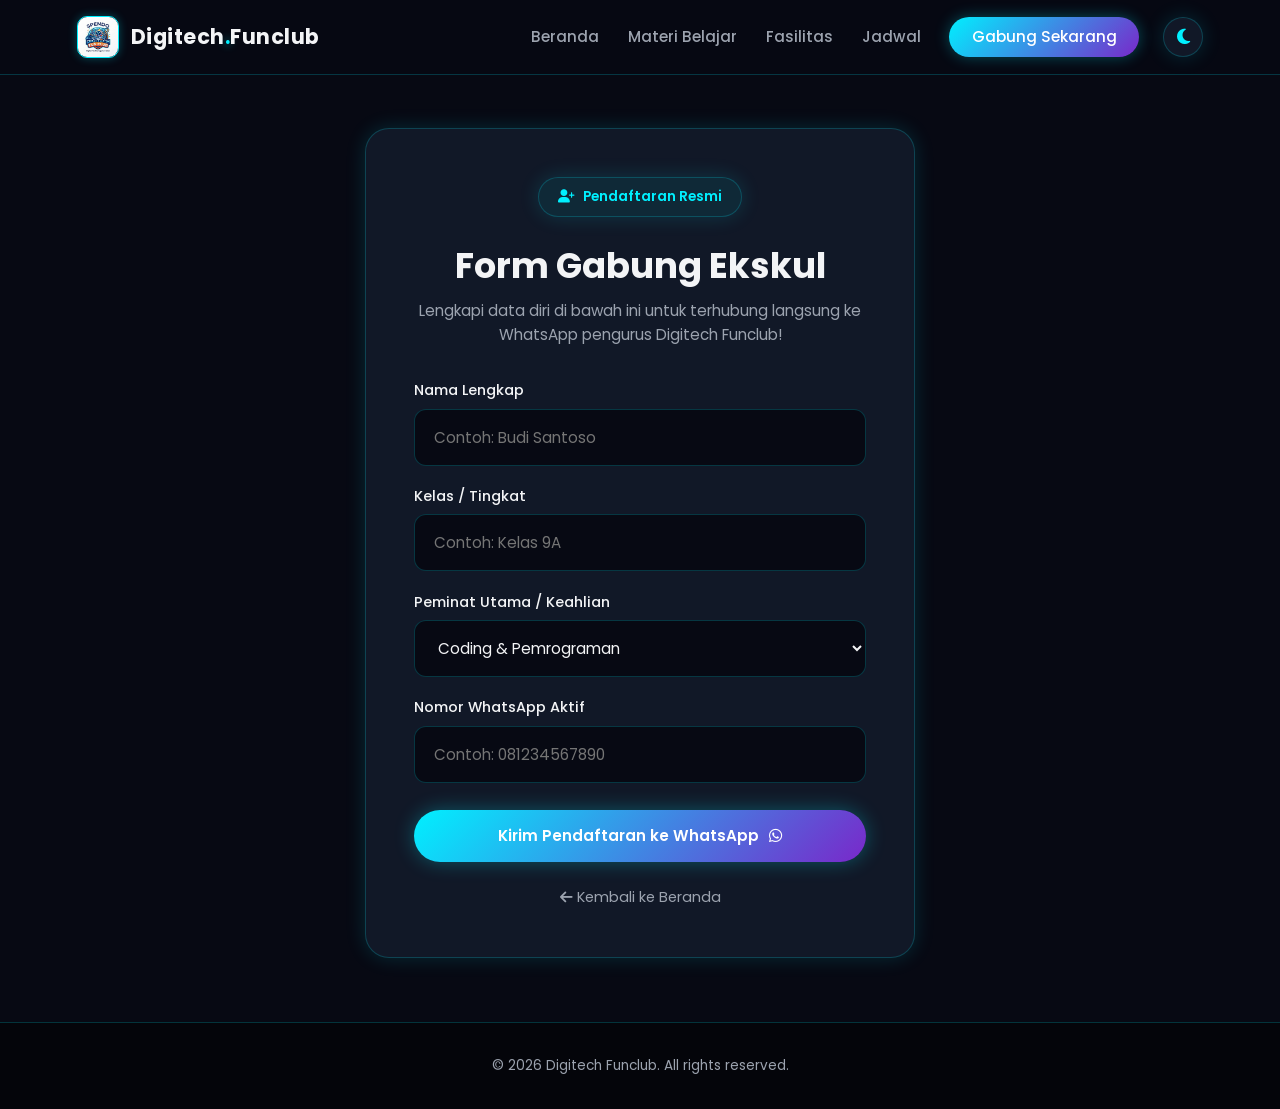
==== daftar.html @ df9266d0 "Create daftar.html" ====
<!DOCTYPE html>
<html lang="id">
<head>
    <meta charset="UTF-8">
    <meta name="viewport" content="width=device-width, initial-scale=1.0">
    <title>Pendaftaran - Digitech Funclub</title>

    <!-- Favicon -->
    <link rel="icon" type="image/jpeg" href="logo.jpg">

    <!-- Google Fonts & Font Awesome -->
    <link href="https://fonts.googleapis.com/css2?family=Poppins:wght@300;400;600;700&display=swap" rel="stylesheet">
    <link rel="stylesheet" href="https://cdnjs.cloudflare.com/ajax/libs/font-awesome/6.4.0/css/all.min.css">

    <style>
        /* Reset & Variabel */
        * {
            margin: 0;
            padding: 0;
            box-sizing: border-box;
            font-family: 'Poppins', sans-serif;
            scroll-behavior: smooth;
        }

        /* Tema Cyber Dark (Default) */
        body.theme-dark {
            --bg-deep: #070913;
            --bg-card: #111827;
            --bg-navbar: rgba(7, 9, 19, 0.9);
            --primary: #00f0ff;
            --secondary: #7928ca;
            --accent: #ff007f;
            --text-main: #f3f4f6;
            --text-muted: #9ca3af;
            --border-cyber: rgba(0, 240, 255, 0.2);
            --glow-cyber: 0 0 20px rgba(0, 240, 255, 0.15);
            --input-bg: #070913;
            --footer-bg: #04050a;
        }

        /* Tema Cyber Light */
        body.theme-light {
            --bg-deep: #f0f4f8;
            --bg-card: #ffffff;
            --bg-navbar: rgba(240, 244, 248, 0.95);
            --primary: #0077ff;
            --secondary: #7928ca;
            --accent: #ff007f;
            --text-main: #0f172a;
            --text-muted: #64748b;
            --border-cyber: rgba(0, 119, 255, 0.25);
            --glow-cyber: 0 4px 20px rgba(0, 119, 255, 0.12);
            --input-bg: #f8fafc;
            --footer-bg: #e2e8f0;
        }

        body {
            background-color: var(--bg-deep);
            color: var(--text-main);
            line-height: 1.6;
            transition: background-color 0.4s ease, color 0.4s ease;
        }

        /* Header & Navbar */
        .navbar {
            display: flex;
            justify-content: space-between;
            align-items: center;
            padding: 1rem 6%;
            background-color: var(--bg-navbar);
            position: fixed;
            top: 0;
            width: 100%;
            z-index: 1000;
            backdrop-filter: blur(12px);
            border-bottom: 1px solid var(--border-cyber);
            gap: 1.5rem;
        }

        .logo-container {
            display: flex;
            align-items: center;
            gap: 12px;
            flex-shrink: 0;
            text-decoration: none;
        }

        .logo-container img {
            width: 42px;
            height: 42px;
            object-fit: cover;
            border-radius: 10px;
            border: 1px solid var(--primary);
            box-shadow: 0 0 10px rgba(0, 240, 255, 0.3);
        }

        .brand-name {
            font-size: 1.3rem;
            font-weight: 700;
            letter-spacing: 0.5px;
            color: var(--text-main);
            white-space: nowrap;
        }

        .neon-dot {
            color: var(--primary);
            text-shadow: 0 0 8px var(--primary);
        }

        .nav-links {
            display: flex;
            align-items: center;
            gap: 1.8rem;
            margin-left: auto;
        }

        .nav-links a {
            color: var(--text-muted);
            text-decoration: none;
            font-weight: 500;
            font-size: 0.95rem;
            transition: 0.3s;
            white-space: nowrap;
        }

        .nav-links a:hover {
            color: var(--primary);
        }

        .nav-links .nav-btn {
            background: linear-gradient(135deg, var(--primary), var(--secondary));
            color: #fff;
            padding: 0.5rem 1.4rem;
            border-radius: 25px;
            box-shadow: 0 0 15px rgba(0, 240, 255, 0.3);
        }

        /* Tombol Switch Tema */
        .theme-toggle {
            width: 40px;
            height: 40px;
            border-radius: 50%;
            background-color: var(--bg-card);
            border: 1px solid var(--border-cyber);
            color: var(--primary);
            display: flex;
            justify-content: center;
            align-items: center;
            cursor: pointer;
            font-size: 1.1rem;
            transition: 0.3s;
            box-shadow: var(--glow-cyber);
            flex-shrink: 0;
        }

        .theme-toggle:hover {
            transform: scale(1.1);
            border-color: var(--primary);
        }

        .menu-toggle {
            display: none;
            font-size: 1.5rem;
            color: var(--primary);
            cursor: pointer;
        }

        /* Form Pendaftaran Section */
        .form-page-section {
            min-height: 90vh;
            display: flex;
            justify-content: center;
            align-items: center;
            padding: 8rem 1rem 4rem;
        }

        .kontak-container {
            width: 100%;
            max-width: 550px;
            background-color: var(--bg-card);
            padding: 3rem;
            border-radius: 24px;
            border: 1px solid var(--border-cyber);
            box-shadow: var(--glow-cyber);
            text-align: center;
        }

        .sub-badge {
            display: inline-flex;
            align-items: center;
            gap: 8px;
            background-color: rgba(0, 240, 255, 0.08);
            color: var(--primary);
            padding: 0.5rem 1.2rem;
            border-radius: 25px;
            font-size: 0.85rem;
            font-weight: 600;
            border: 1px solid var(--border-cyber);
            box-shadow: var(--glow-cyber);
            margin-bottom: 1rem;
        }

        .kontak-container h2 {
            font-size: 2.2rem;
            margin: 0.3rem 0;
            font-weight: 700;
        }

        .kontak-container p {
            color: var(--text-muted);
            margin-bottom: 2rem;
            font-size: 0.95rem;
        }

        .join-form {
            display: flex;
            flex-direction: column;
            gap: 1.2rem;
            text-align: left;
        }

        .form-group label {
            display: block;
            font-size: 0.9rem;
            font-weight: 500;
            margin-bottom: 0.4rem;
            color: var(--text-main);
        }

        .form-group input, .form-group select {
            width: 100%;
            padding: 1rem 1.2rem;
            border-radius: 12px;
            border: 1px solid var(--border-cyber);
            background-color: var(--input-bg);
            color: var(--text-main);
            font-size: 0.95rem;
            outline: none;
            transition: 0.3s;
        }

        .form-group input:focus, .form-group select:focus {
            border-color: var(--primary);
            box-shadow: 0 0 10px rgba(0, 240, 255, 0.2);
        }

        .btn {
            display: inline-flex;
            align-items: center;
            justify-content: center;
            gap: 10px;
            padding: 0.9rem 2.2rem;
            border-radius: 30px;
            font-weight: 600;
            text-decoration: none;
            transition: 0.3s;
            border: none;
            cursor: pointer;
            font-size: 0.95rem;
            margin-top: 0.5rem;
        }

        .btn-primary {
            background: linear-gradient(135deg, var(--primary), var(--secondary));
            color: #fff;
            box-shadow: 0 0 20px rgba(0, 240, 255, 0.3);
            width: 100%;
        }

        .btn-primary:hover {
            transform: translateY(-3px);
            box-shadow: 0 0 30px rgba(0, 240, 255, 0.6);
        }

        .back-link {
            display: inline-block;
            margin-top: 1.5rem;
            color: var(--text-muted);
            text-decoration: none;
            font-size: 0.9rem;
            transition: 0.3s;
        }

        .back-link:hover {
            color: var(--primary);
        }

        /* Footer */
        footer {
            background-color: var(--footer-bg);
            padding: 2rem 6%;
            border-top: 1px solid var(--border-cyber);
            text-align: center;
            font-size: 0.85rem;
            color: var(--text-muted);
        }

        /* Responsif HP */
        @media (max-width: 768px) {
            .menu-toggle {
                display: block;
            }

            .nav-links {
                display: none;
                flex-direction: column;
                position: absolute;
                top: 100%;
                left: 0;
                width: 100%;
                background-color: var(--bg-navbar);
                padding: 2rem 0;
                text-align: center;
                border-bottom: 1px solid var(--border-cyber);
                margin-left: 0;
            }

            .nav-links.active {
                display: flex;
            }

            .kontak-container {
                padding: 2rem 1.5rem;
            }
        }
    </style>
</head>
<body class="theme-dark">

    <!-- Header / Navbar -->
    <header class="navbar">
        <a href="index.html" class="logo-container">
            <img src="logo.jpg" alt="logo">
            <span class="brand-name">Digitech<span class="neon-dot">.</span>Funclub</span>
        </a>
        <nav class="nav-links" id="navLinks">
            <a href="index.html#home">Beranda</a>
            <a href="index.html#materi">Materi Belajar</a>
            <a href="index.html#fasilitas">Fasilitas</a>
            <a href="index.html#jadwal">Jadwal</a>
            <a href="daftar.html" class="nav-btn">Gabung Sekarang</a>
        </nav>

        <!-- Tombol Switch Tema -->
        <div class="theme-toggle" id="themeToggle" title="Ganti Tema">
            <i class="fas fa-moon" id="themeIcon"></i>
        </div>

        <div class="menu-toggle" id="menuToggle">
            <i class="fas fa-bars"></i>
        </div>
    </header>

    <!-- Main Form Section -->
    <section class="form-page-section">
        <div class="kontak-container">
            <span class="sub-badge"><i class="fas fa-user-plus"></i> Pendaftaran Resmi</span>
            <h2>Form Gabung Ekskul</h2>
            <p>Lengkapi data diri di bawah ini untuk terhubung langsung ke WhatsApp pengurus Digitech Funclub!</p>
            
            <form id="joinForm" class="join-form">
                <div class="form-group">
                    <label for="nama">Nama Lengkap</label>
                    <input type="text" id="nama" placeholder="Contoh: Budi Santoso" required>
                </div>
                <div class="form-group">
                    <label for="kelas">Kelas / Tingkat</label>
                    <input type="text" id="kelas" placeholder="Contoh: Kelas 9A" required>
                </div>
                <div class="form-group">
                    <label for="minat">Peminat Utama / Keahlian</label>
                    <select id="minat" style="width: 100%; padding: 1rem 1.2rem; border-radius: 12px; border: 1px solid var(--border-cyber); background-color: var(--input-bg); color: var(--text-main); font-size: 0.95rem; outline: none;">
                        <option value="Coding & Pemrograman">Coding & Pemrograman</option>
                        <option value="Hardware Komputer">Hardware Komputer</option>
                        <option value="AI & Teknologi Modern">AI & Teknologi Modern</option>
                        <option value="Desain & Video Editing (Canva)">Desain & Video Editing (Canva)</option>
                    </select>
                </div>
                <div class="form-group">
                    <label for="whatsapp">Nomor WhatsApp Aktif</label>
                    <input type="tel" id="whatsapp" placeholder="Contoh: 081234567890" required>
                </div>
                <button type="submit" class="btn btn-primary">Kirim Pendaftaran ke WhatsApp <i class="fab fa-whatsapp"></i></button>
            </form>

            <a href="index.html" class="back-link"><i class="fas fa-arrow-left"></i> Kembali ke Beranda</a>
        </div>
    </section>

    <!-- Footer -->
    <footer>
        <p>&copy; 2026 Digitech Funclub. All rights reserved.</p>
    </footer>

    <!-- JavaScript untuk Navigasi, Toggle Tema & WhatsApp Sender -->
    <script>
        document.addEventListener('DOMContentLoaded', () => {
            // 1. Toggle Menu Mobile
            const menuToggle = document.getElementById('menuToggle');
            const navLinks = document.getElementById('navLinks');

            if (menuToggle && navLinks) {
                menuToggle.addEventListener('click', () => {
                    navLinks.classList.toggle('active');
                });

                document.querySelectorAll('.nav-links a').forEach(link => {
                    link.addEventListener('click', () => {
                        navLinks.classList.remove('active');
                    });
                });
            }

            // 2. Feature: Ganti Tema (Cyber Dark / Cyber Light)
            const themeToggle = document.getElementById('themeToggle');
            const themeIcon = document.getElementById('themeIcon');
            const body = document.body;

            const savedTheme = localStorage.getItem('theme');
            if (savedTheme) {
                body.className = savedTheme;
                updateIcon(savedTheme === 'theme-light');
            }

            if (themeToggle) {
                themeToggle.addEventListener('click', () => {
                    const isLight = body.classList.contains('theme-light');
                    
                    if (isLight) {
                        body.classList.remove('theme-light');
                        body.classList.add('theme-dark');
                        localStorage.setItem('theme', 'theme-dark');
                        updateIcon(false);
                    } else {
                        body.classList.remove('theme-dark');
                        body.classList.add('theme-light');
                        localStorage.setItem('theme', 'theme-light');
                        updateIcon(true);
                    }
                });
            }

            function updateIcon(isLight) {
                if (themeIcon) {
                    if (isLight) {
                        themeIcon.classList.remove('fa-moon');
                        themeIcon.classList.add('fa-sun');
                    } else {
                        themeIcon.classList.remove('fa-sun');
                        themeIcon.classList.add('fa-moon');
                    }
                }
            }

            // 3. Form Kirim ke WhatsApp
            const joinForm = document.getElementById('joinForm');

            if (joinForm) {
                joinForm.addEventListener('submit', (e) => {
                    e.preventDefault();

                    const nama = document.getElementById('nama').value;
                    const kelas = document.getElementById('kelas').value;
                    const minat = document.getElementById('minat').value;
                    const whatsapp = document.getElementById('whatsapp').value;

                    const nomorWA = "6285731045476";
                    const pesan = `Halo kak! Saya ingin mendaftar ke ekstrakurikuler *Digitech Funclub*.\n\nBerikut data diri saya:\n- *Nama:* ${nama}\n- *Kelas:* ${kelas}\n- *Peminatan:* ${minat}\n- *No. WA:* ${whatsapp}\n\nMohon info selanjutnya ya, terima kasih!`;

                    const urlWA = `https://wa.me/${+6285731045476}?text=${encodeURIComponent(pesan)}`;
                    window.open(urlWA, '_blank');
                    joinForm.reset();
                });
            }
        });
    </script>
</body>
</html>
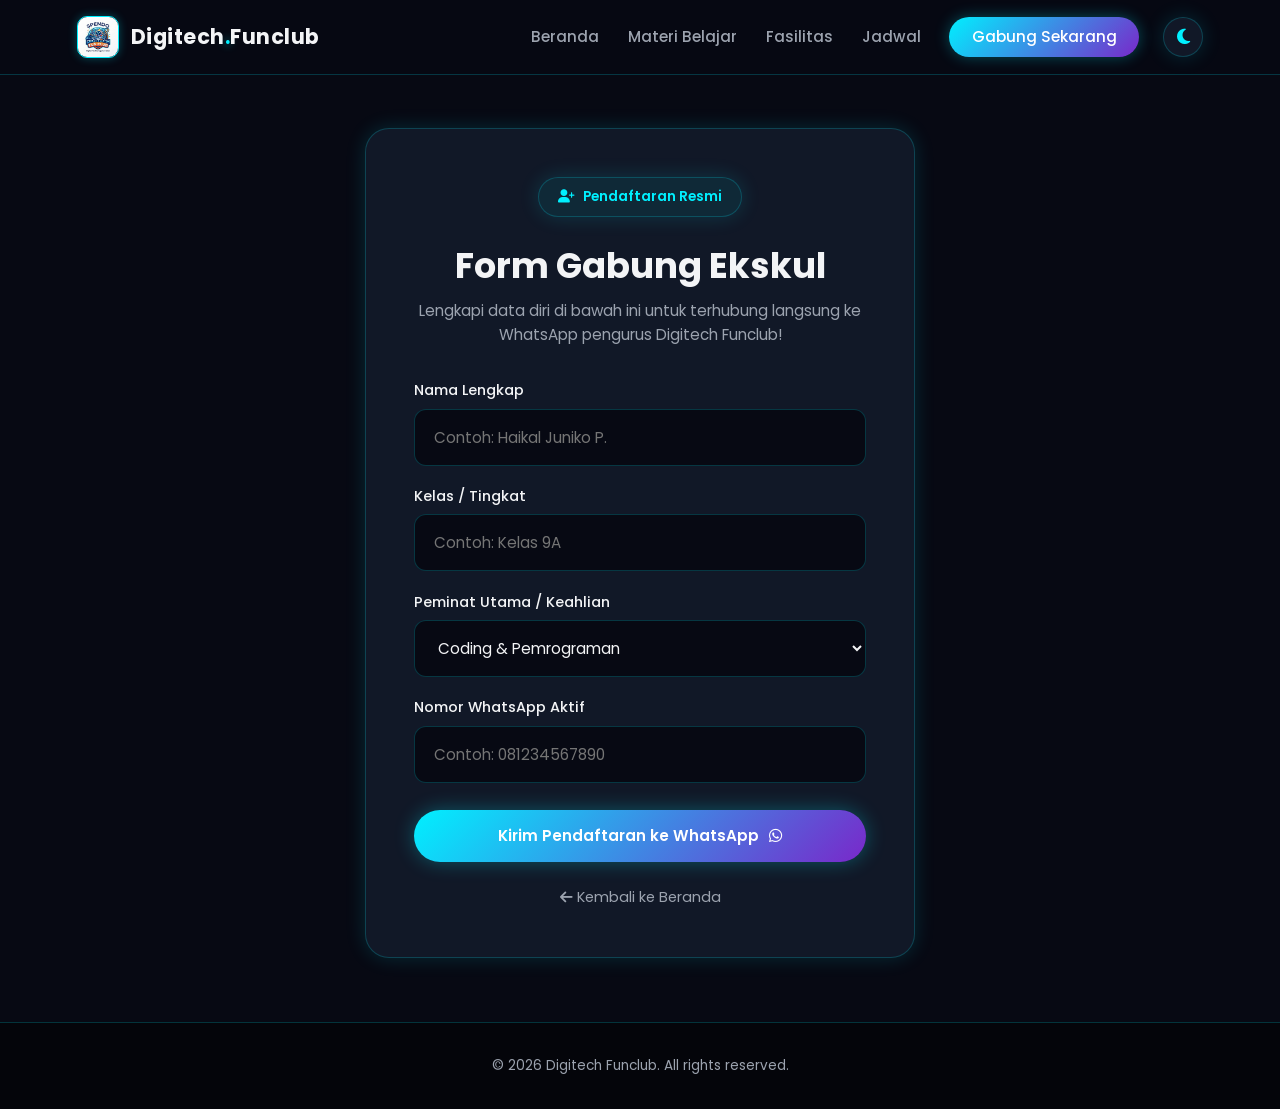
==== commit 71e8c203: "Update daftar.html" ====
--- a/daftar.html
+++ b/daftar.html
@@ -361,7 +361,7 @@
             <form id="joinForm" class="join-form">
                 <div class="form-group">
                     <label for="nama">Nama Lengkap</label>
-                    <input type="text" id="nama" placeholder="Contoh: Budi Santoso" required>
+                    <input type="text" id="nama" placeholder="Contoh: Haikal Juniko P." required>
                 </div>
                 <div class="form-group">
                     <label for="kelas">Kelas / Tingkat</label>
